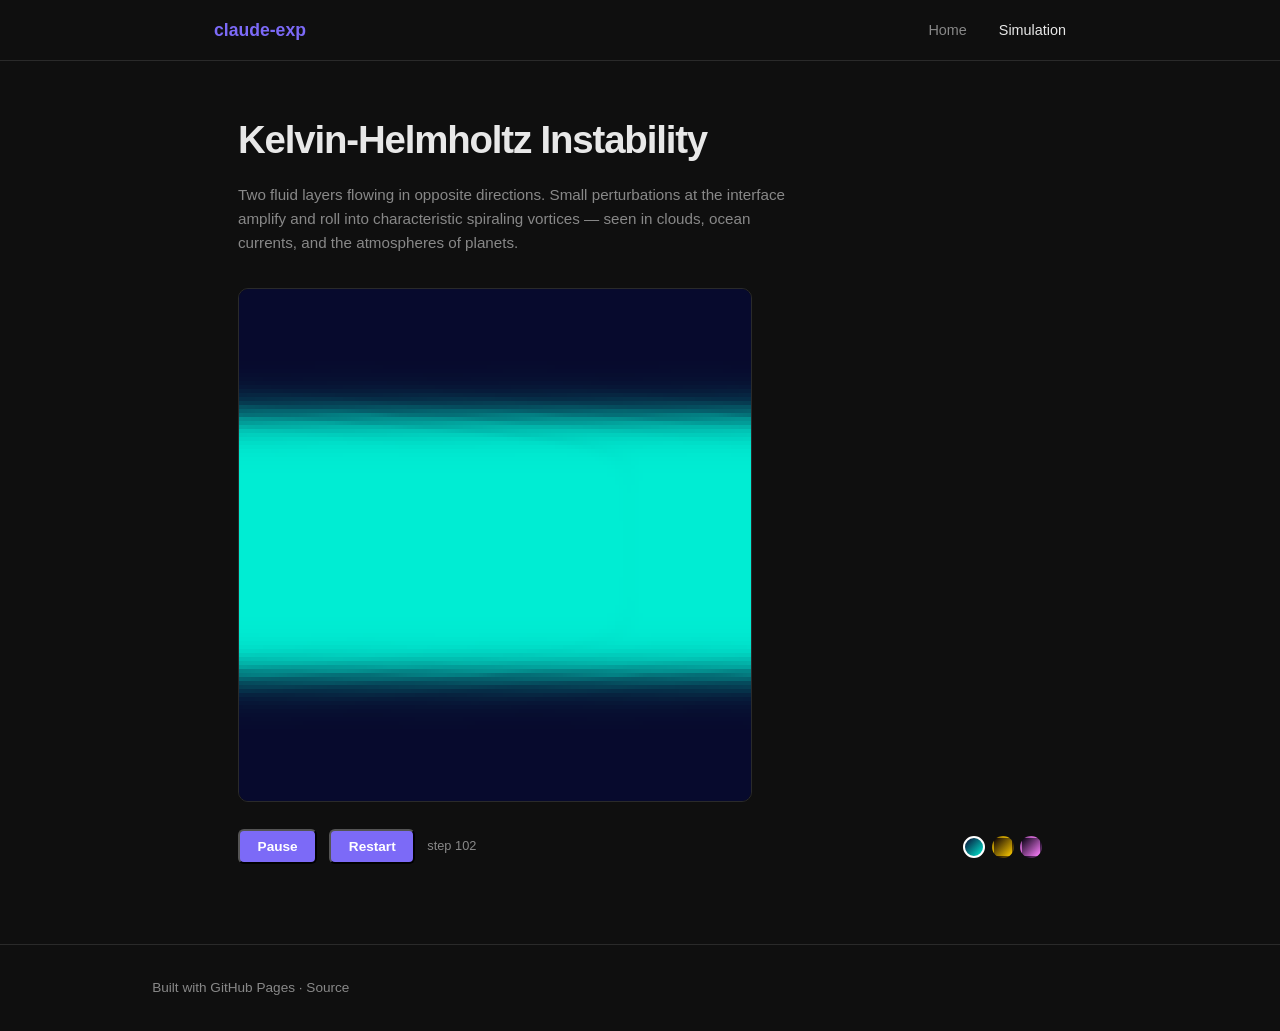
==== simulation.html @ f61912bf "Add Kelvin-Helmholtz instability fluid simulation page https://claude.ai/code/session_01JF7Z12NBeuLS" ====
<!DOCTYPE html>
<html lang="en">
<head>
  <meta charset="UTF-8" />
  <meta name="viewport" content="width=device-width, initial-scale=1.0" />
  <title>Kelvin-Helmholtz Instability | claude-exp</title>
  <link rel="stylesheet" href="styles.css" />
  <style>
    .sim-page {
      max-width: 900px;
      margin: 0 auto;
      padding: 3rem 1.5rem 5rem;
    }

    .sim-page h1 {
      font-size: clamp(1.6rem, 4vw, 2.4rem);
      font-weight: 800;
      letter-spacing: -0.03em;
      margin-bottom: 0.75rem;
    }

    .sim-desc {
      color: var(--muted);
      font-size: 0.95rem;
      max-width: 65ch;
      margin-bottom: 2rem;
    }

    .canvas-wrap {
      position: relative;
      display: inline-block;
      border: 1px solid var(--border);
      border-radius: 10px;
      overflow: hidden;
    }

    #sim {
      display: block;
      image-rendering: pixelated;
      image-rendering: crisp-edges;
      width: 512px;
      height: 512px;
    }

    .sim-controls {
      display: flex;
      align-items: center;
      gap: 0.75rem;
      margin-top: 1.25rem;
      flex-wrap: wrap;
    }

    .sim-controls .btn {
      font-size: 0.85rem;
      padding: 0.5rem 1.1rem;
    }

    .sim-stat {
      color: var(--muted);
      font-size: 0.8rem;
      font-variant-numeric: tabular-nums;
    }

    .color-btns {
      display: flex;
      gap: 0.4rem;
      margin-left: auto;
    }

    .color-btn {
      width: 22px;
      height: 22px;
      border-radius: 50%;
      border: 2px solid transparent;
      cursor: pointer;
      transition: border-color 0.2s;
    }

    .color-btn.active {
      border-color: #fff;
    }

    @media (max-width: 560px) {
      #sim { width: 320px; height: 320px; }
    }
  </style>
</head>
<body>
  <header>
    <nav>
      <a class="logo" href="index.html" style="text-decoration:none">claude-exp</a>
      <ul>
        <li><a href="index.html">Home</a></li>
        <li><a href="simulation.html" style="color:var(--text)">Simulation</a></li>
      </ul>
    </nav>
  </header>

  <main>
    <div class="sim-page">
      <h1>Kelvin-Helmholtz Instability</h1>
      <p class="sim-desc">
        Two fluid layers flowing in opposite directions. Small perturbations at the interface
        amplify and roll into characteristic spiraling vortices — seen in clouds, ocean currents,
        and the atmospheres of planets.
      </p>

      <div class="canvas-wrap">
        <canvas id="sim" width="128" height="128"></canvas>
      </div>

      <div class="sim-controls">
        <button class="btn" id="pauseBtn">Pause</button>
        <button class="btn" id="restartBtn">Restart</button>
        <span class="sim-stat" id="stepLabel">step 0</span>
        <div class="color-btns">
          <button class="color-btn active" id="c0" style="background:linear-gradient(135deg,#0a0832,#00eed4)" title="Ocean"></button>
          <button class="color-btn" id="c1" style="background:linear-gradient(135deg,#0a0005,#ffcc00)" title="Fire"></button>
          <button class="color-btn" id="c2" style="background:linear-gradient(135deg,#050010,#ff80ff)" title="Nebula"></button>
        </div>
      </div>
    </div>
  </main>

  <footer>
    <p>Built with GitHub Pages · <a href="https://github.com/cyberface/claude-exp">Source</a></p>
  </footer>

  <script>
    // Fluid simulation — 2D incompressible Navier-Stokes via Jos Stam's stable fluids method.
    // Modified for Kelvin-Helmholtz instability with periodic x BCs and free-slip y walls.

    const N    = 128;
    const VISC = 1e-6;
    const DT   = 0.005;
    const ITER = 4;
    const SPF  = 2;  // simulation steps per animation frame
    const SZ   = (N + 2) * (N + 2);

    const IX = (i, j) => i + (N + 2) * j;

    const u    = new Float32Array(SZ);
    const v    = new Float32Array(SZ);
    const u0   = new Float32Array(SZ);
    const v0   = new Float32Array(SZ);
    const dens = new Float32Array(SZ);
    const den0 = new Float32Array(SZ);

    // --- Boundary conditions: periodic in x, free-slip walls in y ---
    function setBnd(b, x) {
      for (let i = 1; i <= N; i++) {
        x[IX(i, 0)]   = b === 2 ? -x[IX(i, 1)]   : x[IX(i, 1)];
        x[IX(i, N+1)] = b === 2 ? -x[IX(i, N)]   : x[IX(i, N)];
      }
      for (let j = 0; j <= N + 1; j++) {
        x[IX(0,   j)] = x[IX(N,   j)];
        x[IX(N+1, j)] = x[IX(1,   j)];
      }
      x[IX(0,   0)]   = 0.5 * (x[IX(1, 0)]   + x[IX(0,   1)]);
      x[IX(N+1, 0)]   = 0.5 * (x[IX(N, 0)]   + x[IX(N+1, 1)]);
      x[IX(0,   N+1)] = 0.5 * (x[IX(1, N+1)] + x[IX(0,   N)]);
      x[IX(N+1, N+1)] = 0.5 * (x[IX(N, N+1)] + x[IX(N+1, N)]);
    }

    function linSolve(b, x, x0, a, c) {
      const inv = 1.0 / c;
      for (let k = 0; k < ITER; k++) {
        for (let j = 1; j <= N; j++)
          for (let i = 1; i <= N; i++)
            x[IX(i,j)] = (x0[IX(i,j)] + a*(x[IX(i+1,j)] + x[IX(i-1,j)] + x[IX(i,j+1)] + x[IX(i,j-1)])) * inv;
        setBnd(b, x);
      }
    }

    function diffuse(b, x, x0) {
      const a = DT * VISC * N * N;
      linSolve(b, x, x0, a, 1 + 4 * a);
    }

    function advect(b, dst, src, ux, uy) {
      const dt0 = DT * N;
      for (let j = 1; j <= N; j++) {
        for (let i = 1; i <= N; i++) {
          let px = i - dt0 * ux[IX(i, j)];
          let py = j - dt0 * uy[IX(i, j)];

          // Periodic wrap in x
          px = ((px - 0.5) % N + N) % N + 0.5;
          // Clamp y to walls
          py = Math.max(0.5, Math.min(N + 0.5, py));

          const i0 = px | 0, i1 = i0 + 1;
          const j0 = py | 0, j1 = j0 + 1;
          const s1 = px - i0, s0 = 1 - s1;
          const t1 = py - j0, t0 = 1 - t1;

          dst[IX(i,j)] =
            s0 * (t0 * src[IX(i0,j0)] + t1 * src[IX(i0,j1)]) +
            s1 * (t0 * src[IX(i1,j0)] + t1 * src[IX(i1,j1)]);
        }
      }
      setBnd(b, dst);
    }

    function project(ux, uy, p, div) {
      for (let j = 1; j <= N; j++)
        for (let i = 1; i <= N; i++) {
          div[IX(i,j)] = -0.5 * (ux[IX(i+1,j)] - ux[IX(i-1,j)] + uy[IX(i,j+1)] - uy[IX(i,j-1)]) / N;
          p[IX(i,j)] = 0;
        }
      setBnd(0, div); setBnd(0, p);
      linSolve(0, p, div, 1, 4);
      for (let j = 1; j <= N; j++)
        for (let i = 1; i <= N; i++) {
          ux[IX(i,j)] -= 0.5 * N * (p[IX(i+1,j)] - p[IX(i-1,j)]);
          uy[IX(i,j)] -= 0.5 * N * (p[IX(i,j+1)] - p[IX(i,j-1)]);
        }
      setBnd(1, ux); setBnd(2, uy);
    }

    function simStep() {
      // Velocity: diffuse then advect then project
      u0.set(u); diffuse(1, u, u0);
      v0.set(v); diffuse(2, v, v0);
      project(u, v, u0, v0);

      u0.set(u); v0.set(v);
      advect(1, u, u0, u0, v0);
      advect(2, v, v0, u0, v0);
      project(u, v, u0, v0);

      // Density: advect only
      den0.set(dens);
      advect(0, dens, den0, u, v);
      for (let i = 0; i < SZ; i++) dens[i] = Math.max(0, Math.min(1, dens[i]));
    }

    // --- Initialise shear flow with sinusoidal perturbation ---
    function init() {
      u.fill(0); v.fill(0); u0.fill(0); v0.fill(0);
      dens.fill(0); den0.fill(0);

      const U = 1.5, w = 0.04, y1 = 0.25, y2 = 0.75;
      const k = 3, A = 0.06;

      for (let j = 1; j <= N; j++) {
        const yf = j / (N + 1);
        for (let i = 1; i <= N; i++) {
          const xf = i / (N + 1);
          const th1 = Math.tanh((yf - y1) / w);
          const th2 = Math.tanh((yf - y2) / w);

          // Smooth two-layer shear profile
          u[IX(i,j)] = U * (th1 - th2 - 1);
          dens[IX(i,j)] = 0.5 * (th1 - th2);

          // Sinusoidal perturbation + noise near each interface
          const g1 = Math.exp(-Math.pow(yf - y1, 2) / (2 * w * w));
          const g2 = Math.exp(-Math.pow(yf - y2, 2) / (2 * w * w));
          v[IX(i,j)] = (A * Math.sin(k * 2 * Math.PI * xf) + A * 0.15 * (Math.random() - 0.5)) * (g1 + g2);
        }
      }
      stepCount = 0;
    }

    // --- Rendering ---
    const canvas  = document.getElementById('sim');
    const ctx     = canvas.getContext('2d');
    const offscr  = document.createElement('canvas');
    offscr.width  = N;
    offscr.height = N;
    const octx    = offscr.getContext('2d');
    const imgData = octx.createImageData(N, N);
    const px      = imgData.data;

    const PALETTES = [
      [[8, 10, 45],  [0, 238, 212]],   // Ocean
      [[12, 2, 5],   [255, 200, 30]],   // Fire
      [[5, 0, 18],   [255, 130, 255]],  // Nebula
    ];

    let palette = PALETTES[0];

    function render() {
      const [c0, c1] = palette;
      for (let j = 1; j <= N; j++) {
        for (let i = 1; i <= N; i++) {
          const d = dens[IX(i, j)];
          const base = ((j - 1) * N + (i - 1)) * 4;
          px[base]   = c0[0] + d * (c1[0] - c0[0]) | 0;
          px[base+1] = c0[1] + d * (c1[1] - c0[1]) | 0;
          px[base+2] = c0[2] + d * (c1[2] - c0[2]) | 0;
          px[base+3] = 255;
        }
      }
      octx.putImageData(imgData, 0, 0);
      ctx.imageSmoothingEnabled = false;
      ctx.drawImage(offscr, 0, 0, N, N);
    }

    // --- Animation loop ---
    let paused = false, stepCount = 0, rafId;

    function loop() {
      if (!paused) {
        for (let s = 0; s < SPF; s++) { simStep(); stepCount++; }
        render();
        document.getElementById('stepLabel').textContent = `step ${stepCount}`;
      }
      rafId = requestAnimationFrame(loop);
    }

    // --- Controls ---
    document.getElementById('pauseBtn').addEventListener('click', function () {
      paused = !paused;
      this.textContent = paused ? 'Play' : 'Pause';
    });

    document.getElementById('restartBtn').addEventListener('click', () => {
      init();
      if (paused) { paused = false; document.getElementById('pauseBtn').textContent = 'Pause'; }
    });

    PALETTES.forEach((_, idx) => {
      document.getElementById('c' + idx).addEventListener('click', function () {
        palette = PALETTES[idx];
        document.querySelectorAll('.color-btn').forEach(b => b.classList.remove('active'));
        this.classList.add('active');
      });
    });

    init();
    loop();
  </script>
</body>
</html>
---- styles.css ----
*, *::before, *::after {
  box-sizing: border-box;
  margin: 0;
  padding: 0;
}

:root {
  --bg: #0f0f0f;
  --surface: #1a1a1a;
  --border: #2a2a2a;
  --text: #e8e8e8;
  --muted: #888;
  --accent: #7c6af7;
}

html {
  scroll-behavior: smooth;
}

body {
  background: var(--bg);
  color: var(--text);
  font-family: -apple-system, BlinkMacSystemFont, "Segoe UI", sans-serif;
  font-size: 1rem;
  line-height: 1.6;
}

/* Nav */
header {
  position: sticky;
  top: 0;
  z-index: 10;
  background: var(--bg);
  border-bottom: 1px solid var(--border);
}

nav {
  max-width: 900px;
  margin: 0 auto;
  padding: 1rem 1.5rem;
  display: flex;
  align-items: center;
  justify-content: space-between;
}

.logo {
  font-weight: 700;
  font-size: 1.1rem;
  color: var(--accent);
}

nav ul {
  list-style: none;
  display: flex;
  gap: 2rem;
}

nav a {
  color: var(--muted);
  text-decoration: none;
  font-size: 0.9rem;
  transition: color 0.2s;
}

nav a:hover {
  color: var(--text);
}

/* Sections */
main {
  max-width: 900px;
  margin: 0 auto;
  padding: 0 1.5rem;
}

section {
  padding: 5rem 0;
  border-bottom: 1px solid var(--border);
}

section:last-child {
  border-bottom: none;
}

/* Hero */
.hero {
  padding: 7rem 0;
  text-align: center;
}

.hero h1 {
  font-size: clamp(2.5rem, 6vw, 4rem);
  font-weight: 800;
  letter-spacing: -0.03em;
  margin-bottom: 1rem;
}

.hero p {
  color: var(--muted);
  font-size: 1.2rem;
  margin-bottom: 2rem;
}

.btn {
  display: inline-block;
  padding: 0.65rem 1.5rem;
  background: var(--accent);
  color: #fff;
  text-decoration: none;
  border-radius: 6px;
  font-size: 0.9rem;
  font-weight: 600;
  transition: opacity 0.2s;
}

.btn:hover {
  opacity: 0.85;
}

/* About / Contact */
h2 {
  font-size: 1.6rem;
  font-weight: 700;
  margin-bottom: 1rem;
  letter-spacing: -0.02em;
}

p {
  color: var(--muted);
  max-width: 60ch;
}

a {
  color: var(--accent);
  text-decoration: none;
}

a:hover {
  text-decoration: underline;
}

/* Cards */
.cards {
  display: grid;
  grid-template-columns: repeat(auto-fill, minmax(240px, 1fr));
  gap: 1rem;
  margin-top: 1.5rem;
}

.card {
  background: var(--surface);
  border: 1px solid var(--border);
  border-radius: 10px;
  padding: 1.5rem;
  transition: border-color 0.2s;
}

.card:hover {
  border-color: var(--accent);
}

.card h3 {
  font-size: 1rem;
  font-weight: 700;
  margin-bottom: 0.5rem;
}

.card p {
  font-size: 0.9rem;
  margin-bottom: 1rem;
}

.card a {
  font-size: 0.85rem;
  font-weight: 600;
}

/* Footer */
footer {
  text-align: center;
  padding: 2rem 1.5rem;
  font-size: 0.85rem;
  color: var(--muted);
  border-top: 1px solid var(--border);
}

footer a {
  color: var(--muted);
}

footer a:hover {
  color: var(--text);
}
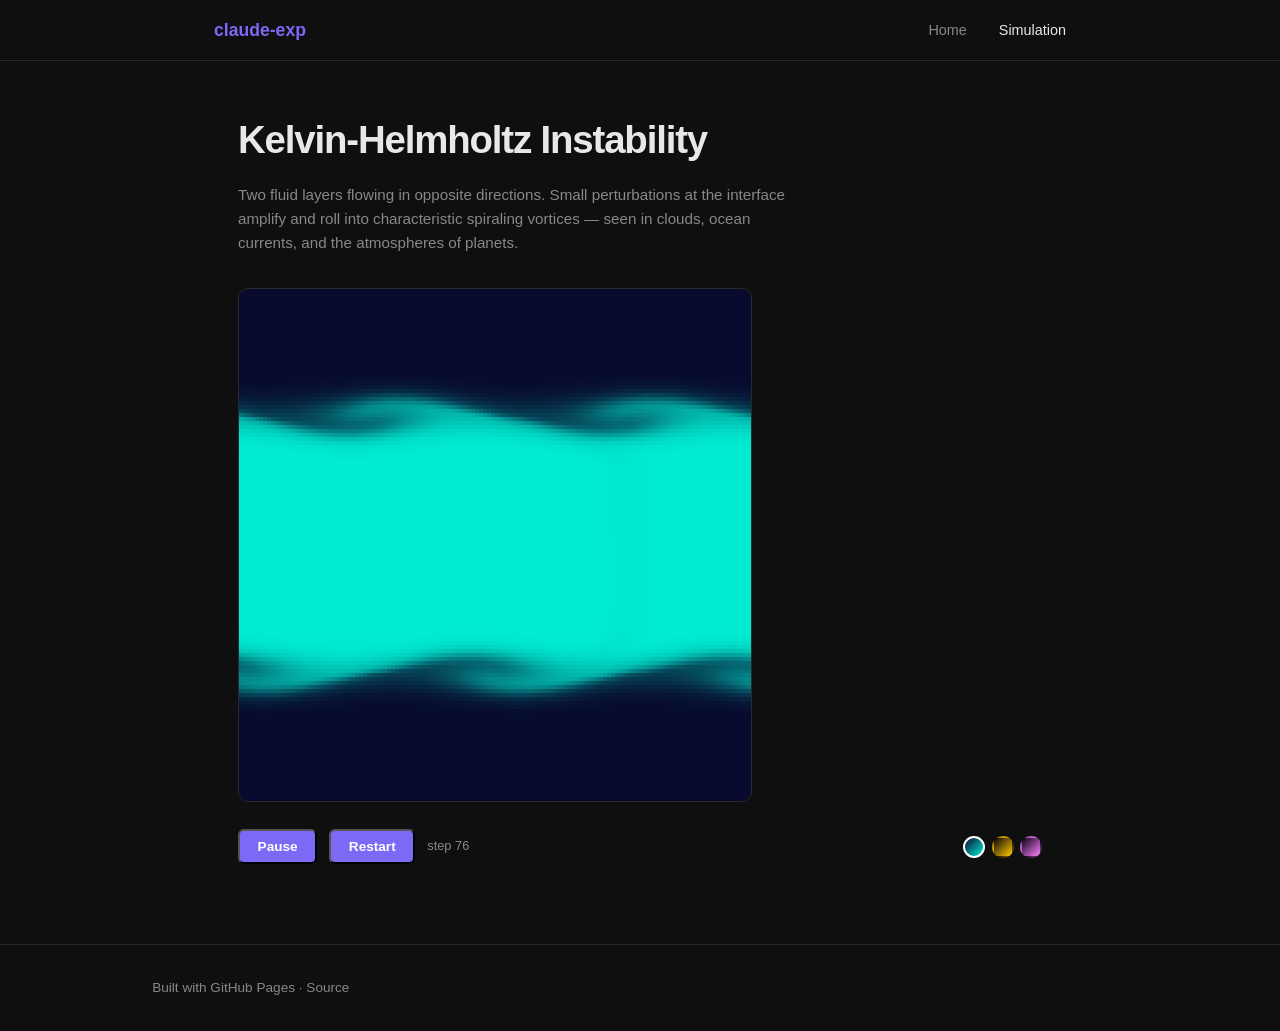
==== commit 7ff98c74: "Fix KH instability: increase pressure solver iterations and perturbation strength ITER 4→20 so the p" ====
--- a/simulation.html
+++ b/simulation.html
@@ -133,7 +133,7 @@
     const N    = 128;
     const VISC = 1e-6;
     const DT   = 0.005;
-    const ITER = 4;
+    const ITER = 20;
     const SPF  = 2;  // simulation steps per animation frame
     const SZ   = (N + 2) * (N + 2);
 
@@ -240,8 +240,8 @@
       u.fill(0); v.fill(0); u0.fill(0); v0.fill(0);
       dens.fill(0); den0.fill(0);
 
-      const U = 1.5, w = 0.04, y1 = 0.25, y2 = 0.75;
-      const k = 3, A = 0.06;
+      const U = 2.0, w = 0.03, y1 = 0.25, y2 = 0.75;
+      const k = 2, A = 0.15;
 
       for (let j = 1; j <= N; j++) {
         const yf = j / (N + 1);
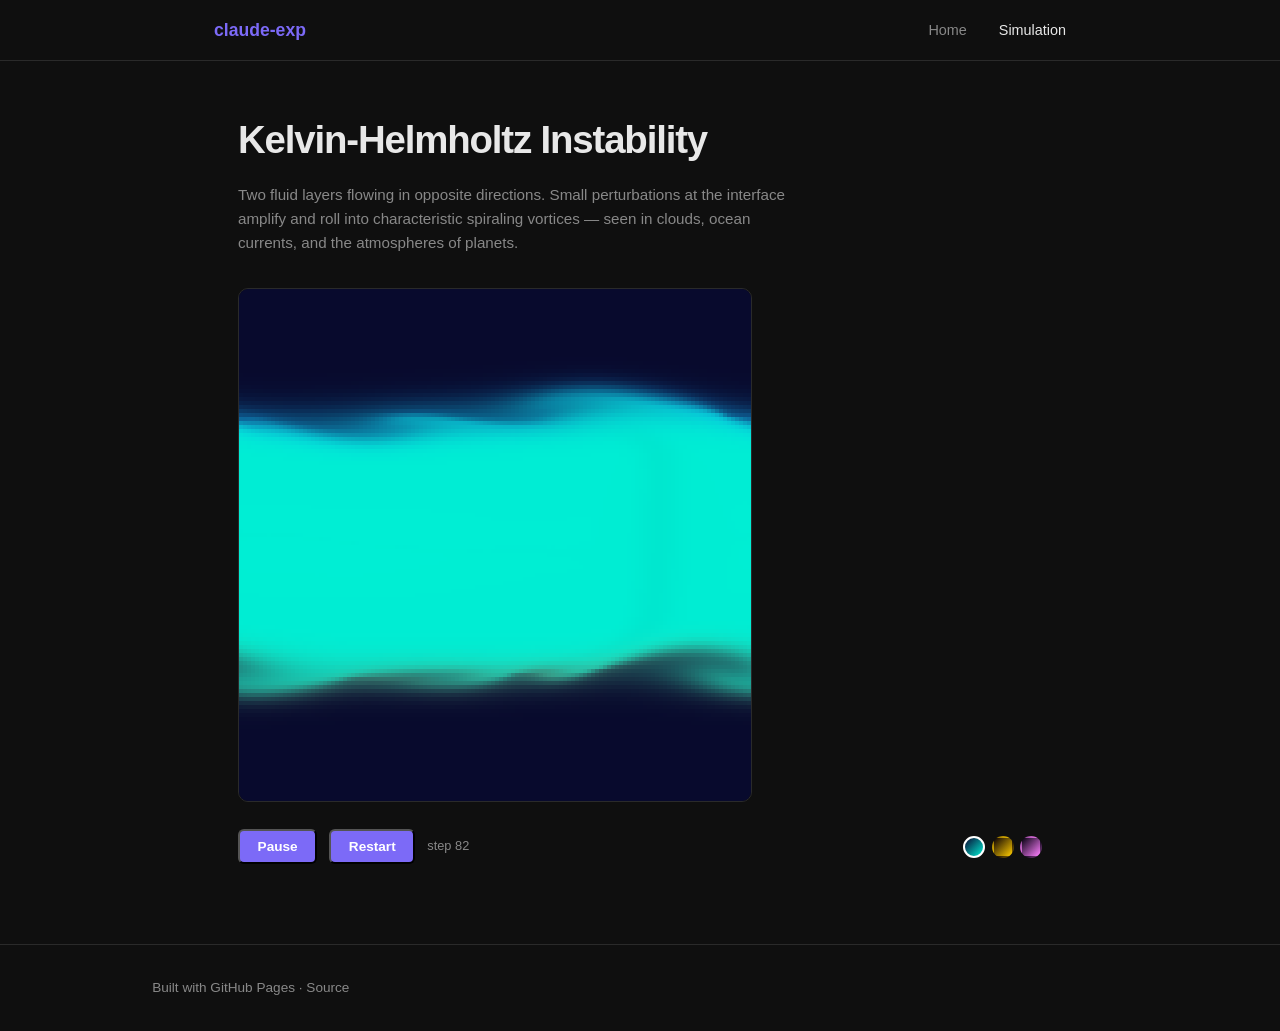
==== commit aafc0437: "Improve KH simulation: vorticity rendering, cycling modes, auto-restart - Vorticity-enhanced colours" ====
--- a/simulation.html
+++ b/simulation.html
@@ -236,12 +236,17 @@
     }
 
     // --- Initialise shear flow with sinusoidal perturbation ---
+    const K_MODES = [1, 2, 3, 4];
+    let kIdx = 0;
+
     function init() {
       u.fill(0); v.fill(0); u0.fill(0); v0.fill(0);
       dens.fill(0); den0.fill(0);
 
       const U = 2.0, w = 0.03, y1 = 0.25, y2 = 0.75;
-      const k = 2, A = 0.15;
+      const k = K_MODES[kIdx];
+      kIdx = (kIdx + 1) % K_MODES.length;
+      const A = 0.18;
 
       for (let j = 1; j <= N; j++) {
         const yf = j / (N + 1);
@@ -250,14 +255,17 @@
           const th1 = Math.tanh((yf - y1) / w);
           const th2 = Math.tanh((yf - y2) / w);
 
-          // Smooth two-layer shear profile
           u[IX(i,j)] = U * (th1 - th2 - 1);
           dens[IX(i,j)] = 0.5 * (th1 - th2);
 
-          // Sinusoidal perturbation + noise near each interface
           const g1 = Math.exp(-Math.pow(yf - y1, 2) / (2 * w * w));
           const g2 = Math.exp(-Math.pow(yf - y2, 2) / (2 * w * w));
-          v[IX(i,j)] = (A * Math.sin(k * 2 * Math.PI * xf) + A * 0.15 * (Math.random() - 0.5)) * (g1 + g2);
+          // Primary mode + first harmonic + noise for richer rollup
+          v[IX(i,j)] = (
+            A       * Math.sin(k       * 2 * Math.PI * xf) +
+            A * 0.4 * Math.sin((k + 1) * 2 * Math.PI * xf + 0.7) +
+            A * 0.2 * (Math.random() - 0.5)
+          ) * (g1 + g2);
         }
       }
       stepCount = 0;
@@ -286,10 +294,32 @@
       for (let j = 1; j <= N; j++) {
         for (let i = 1; i <= N; i++) {
           const d = dens[IX(i, j)];
+
+          // Vorticity: ∂v/∂x − ∂u/∂y — highlights spinning structures
+          const vort = (v[IX(i+1,j)] - v[IX(i-1,j)]) - (u[IX(i,j+1)] - u[IX(i,j-1)]);
+          // Saturating map so extreme values don't wash out detail
+          const vNorm = Math.tanh(vort * 0.4); // −1 to +1
+
+          // Base colour from density
+          let r = c0[0] + d * (c1[0] - c0[0]);
+          let g = c0[1] + d * (c1[1] - c0[1]);
+          let b = c0[2] + d * (c1[2] - c0[2]);
+
+          // Warm glow on positive vorticity cores, cool glow on negative
+          if (vNorm > 0) {
+            r += vNorm * 110;
+            g += vNorm * 60;
+            b += vNorm * 10;
+          } else {
+            r += (-vNorm) * 20;
+            g += (-vNorm) * 40;
+            b += (-vNorm) * 130;
+          }
+
           const base = ((j - 1) * N + (i - 1)) * 4;
-          px[base]   = c0[0] + d * (c1[0] - c0[0]) | 0;
-          px[base+1] = c0[1] + d * (c1[1] - c0[1]) | 0;
-          px[base+2] = c0[2] + d * (c1[2] - c0[2]) | 0;
+          px[base]   = Math.min(255, r) | 0;
+          px[base+1] = Math.min(255, g) | 0;
+          px[base+2] = Math.min(255, b) | 0;
           px[base+3] = 255;
         }
       }
@@ -298,12 +328,36 @@
       ctx.drawImage(offscr, 0, 0, N, N);
     }
 
+    // --- Continuous weak forcing to keep instability alive ---
+    function addForcing() {
+      const k = K_MODES[(kIdx + K_MODES.length - 1) % K_MODES.length];
+      const A = 0.004;
+      const y1 = 0.25, y2 = 0.75;
+      for (let i = 1; i <= N; i++) {
+        const xf = i / (N + 1);
+        const f = A * Math.sin(k * 2 * Math.PI * xf + stepCount * 0.03);
+        for (let dj = -1; dj <= 1; dj++) {
+          const j1 = Math.round(y1 * (N + 1)) + dj;
+          const j2 = Math.round(y2 * (N + 1)) + dj;
+          const w = Math.exp(-dj * dj);
+          if (j1 >= 1 && j1 <= N) v[IX(i, j1)] += f * w;
+          if (j2 >= 1 && j2 <= N) v[IX(i, j2)] += f * w;
+        }
+      }
+    }
+
     // --- Animation loop ---
     let paused = false, stepCount = 0, rafId;
+    const AUTO_RESTART = 550;
 
     function loop() {
       if (!paused) {
-        for (let s = 0; s < SPF; s++) { simStep(); stepCount++; }
+        for (let s = 0; s < SPF; s++) {
+          addForcing();
+          simStep();
+          stepCount++;
+        }
+        if (stepCount >= AUTO_RESTART) init();
         render();
         document.getElementById('stepLabel').textContent = `step ${stepCount}`;
       }
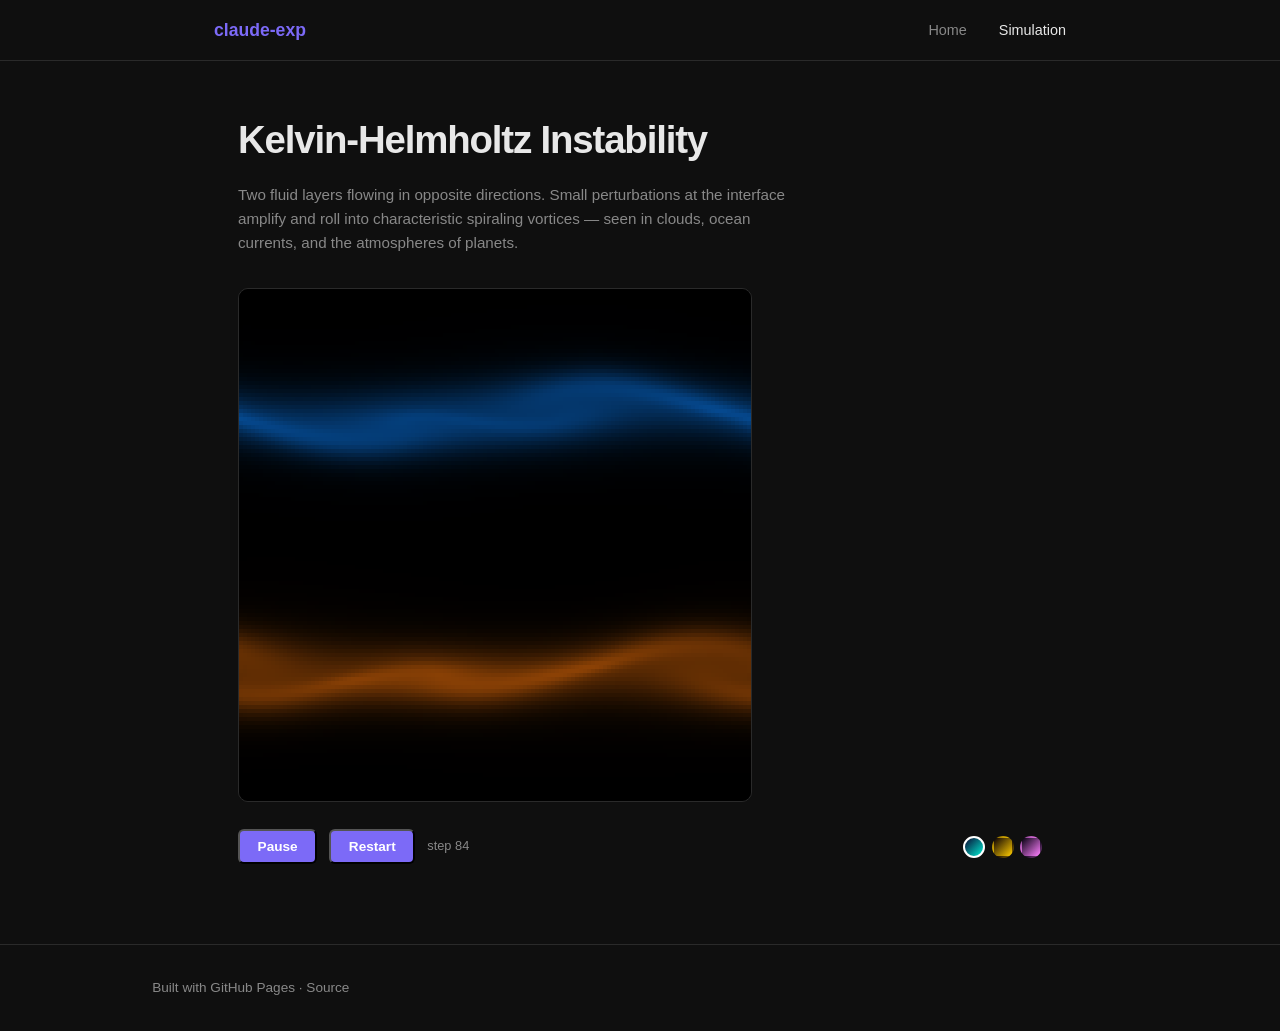
==== commit f86acccd: "Switch to pure vorticity rendering, remove disruptive forcing Orange = counterclockwise, blue = cloc" ====
--- a/simulation.html
+++ b/simulation.html
@@ -246,7 +246,7 @@
       const U = 2.0, w = 0.03, y1 = 0.25, y2 = 0.75;
       const k = K_MODES[kIdx];
       kIdx = (kIdx + 1) % K_MODES.length;
-      const A = 0.18;
+      const A = 0.25;
 
       for (let j = 1; j <= N; j++) {
         const yf = j / (N + 1);
@@ -290,36 +290,25 @@
     let palette = PALETTES[0];
 
     function render() {
-      const [c0, c1] = palette;
       for (let j = 1; j <= N; j++) {
         for (let i = 1; i <= N; i++) {
-          const d = dens[IX(i, j)];
-
-          // Vorticity: ∂v/∂x − ∂u/∂y — highlights spinning structures
+          // Pure vorticity visualisation: ω = ∂v/∂x − ∂u/∂y
           const vort = (v[IX(i+1,j)] - v[IX(i-1,j)]) - (u[IX(i,j+1)] - u[IX(i,j-1)]);
-          // Saturating map so extreme values don't wash out detail
-          const vNorm = Math.tanh(vort * 0.4); // −1 to +1
-
-          // Base colour from density
-          let r = c0[0] + d * (c1[0] - c0[0]);
-          let g = c0[1] + d * (c1[1] - c0[1]);
-          let b = c0[2] + d * (c1[2] - c0[2]);
-
-          // Warm glow on positive vorticity cores, cool glow on negative
-          if (vNorm > 0) {
-            r += vNorm * 110;
-            g += vNorm * 60;
-            b += vNorm * 10;
+          const vn   = Math.max(-1, Math.min(1, vort / 3.0));
+          const mag  = Math.pow(Math.abs(vn), 0.55); // gamma for contrast
+
+          const base = ((j - 1) * N + (i - 1)) * 4;
+          if (vn > 0) {
+            // Counterclockwise → orange / amber
+            px[base]   = mag * 255 | 0;
+            px[base+1] = mag * 120 | 0;
+            px[base+2] = mag * 10  | 0;
           } else {
-            r += (-vNorm) * 20;
-            g += (-vNorm) * 40;
-            b += (-vNorm) * 130;
+            // Clockwise → blue / cyan
+            px[base]   = mag * 10  | 0;
+            px[base+1] = mag * 130 | 0;
+            px[base+2] = mag * 255 | 0;
           }
-
-          const base = ((j - 1) * N + (i - 1)) * 4;
-          px[base]   = Math.min(255, r) | 0;
-          px[base+1] = Math.min(255, g) | 0;
-          px[base+2] = Math.min(255, b) | 0;
           px[base+3] = 255;
         }
       }
@@ -328,35 +317,13 @@
       ctx.drawImage(offscr, 0, 0, N, N);
     }
 
-    // --- Continuous weak forcing to keep instability alive ---
-    function addForcing() {
-      const k = K_MODES[(kIdx + K_MODES.length - 1) % K_MODES.length];
-      const A = 0.004;
-      const y1 = 0.25, y2 = 0.75;
-      for (let i = 1; i <= N; i++) {
-        const xf = i / (N + 1);
-        const f = A * Math.sin(k * 2 * Math.PI * xf + stepCount * 0.03);
-        for (let dj = -1; dj <= 1; dj++) {
-          const j1 = Math.round(y1 * (N + 1)) + dj;
-          const j2 = Math.round(y2 * (N + 1)) + dj;
-          const w = Math.exp(-dj * dj);
-          if (j1 >= 1 && j1 <= N) v[IX(i, j1)] += f * w;
-          if (j2 >= 1 && j2 <= N) v[IX(i, j2)] += f * w;
-        }
-      }
-    }
-
     // --- Animation loop ---
     let paused = false, stepCount = 0, rafId;
-    const AUTO_RESTART = 550;
+    const AUTO_RESTART = 1000;
 
     function loop() {
       if (!paused) {
-        for (let s = 0; s < SPF; s++) {
-          addForcing();
-          simStep();
-          stepCount++;
-        }
+        for (let s = 0; s < SPF; s++) { simStep(); stepCount++; }
         if (stepCount >= AUTO_RESTART) init();
         render();
         document.getElementById('stepLabel').textContent = `step ${stepCount}`;
